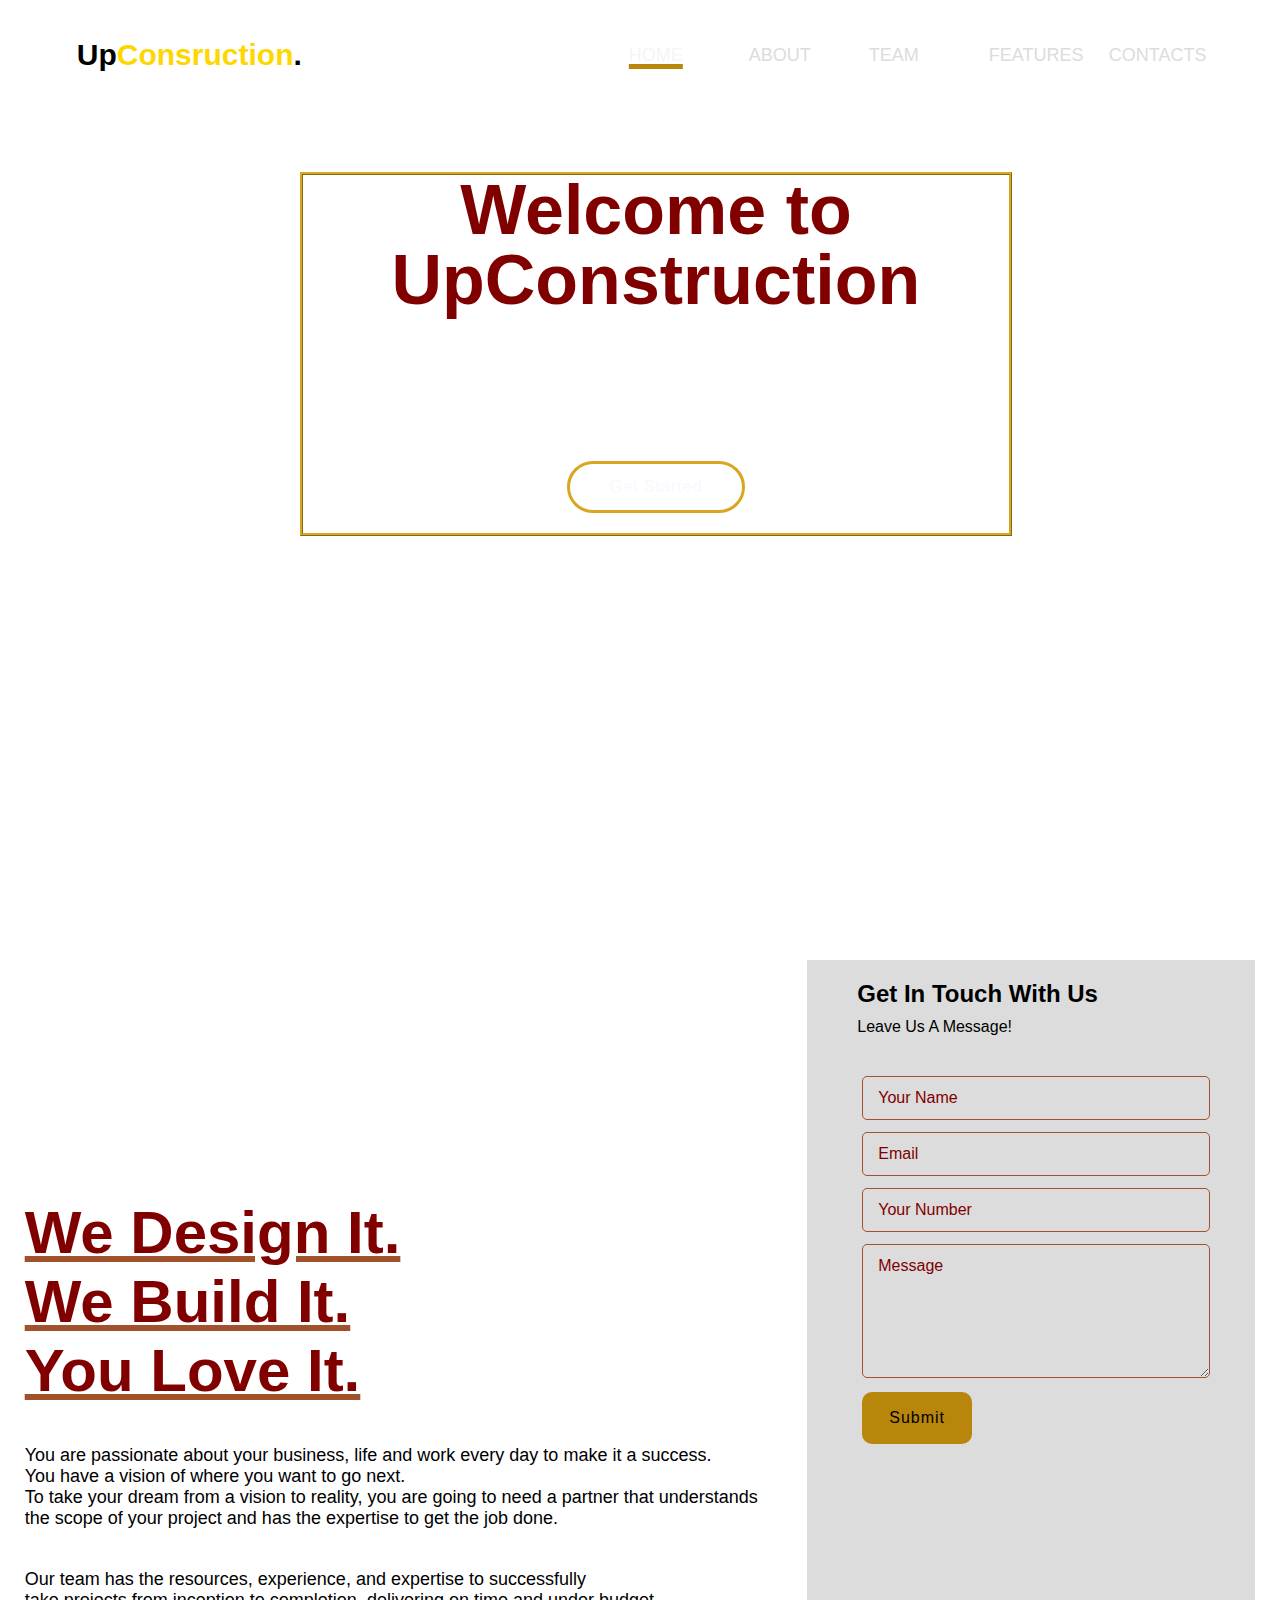
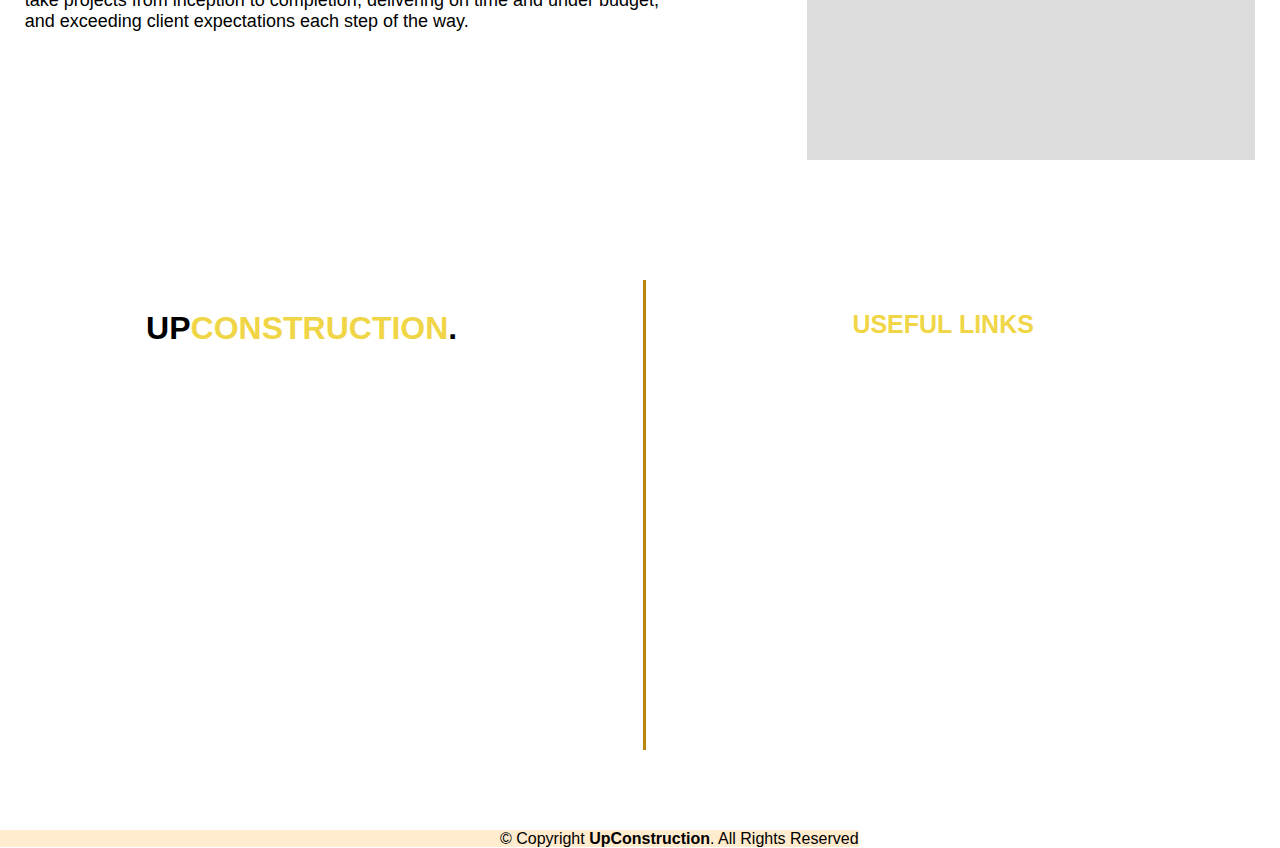
==== home/index.html @ b4a16b41 "Add files via upload" ====
<!DOCTYPE html>
<html lang="en">
<head>
    <meta charset="UTF-8">
    <meta name="viewport" content="width=device-width, initial-scale=1.0">
    <title>Construction</title>
    <link rel="stylesheet" href="style.css">
</head>
<body>
    <!--HOME-->
   <div class="navbar">
    
    <nav class="navigation">

      <h2 class="logo">Up<span class="const">Consruction</span><span class="dot">.</span></h2>

        <ul class="first">
            <li><a href="#" class="home">HOME</a></li>
            <li><a href="#">ABOUT</a></li>
            <li><a href="#">TEAM</a></li>
            <li><a href="#">FEATURES</a></li>
            <li><a href="#">CONTACTS</a></li>
        </ul>
    </nav>
    
    <div class="content">
         <h1 class="heading">Welcome to <br> UpConstruction</h1>
         <p class="p1">Our state-of-the-art construction facility brings your vision to life. <br>
             We build with integrity and vision.<br> 
             We are the one stop shop for all your building dreams. <br>
             Get started with our link below!
         </p>
         <a href="#" class="btn">Get Started</a>

    </div>

   </div>


   <!-- Get Started Section -->

   <div class="get_started" link>
    <div class="ms1">
        <h1 class="get_intouch">We Design It.<br> We Build It.<br>You Love It.</h1>
        <p class="para1">
            You are passionate about your business, life and work every day to make it a success. <br>
            You have a vision of where you want to go next. <br>
            To take your dream from a vision to reality, you are going to need a partner that understands<br>
             the scope of your project and has the expertise to get the job done.</p>

            <p class="para2">
                Our team has the resources, experience, and expertise to successfully <br>
                 take projects from inception to completion, delivering on time and under budget, <br>
                 and exceeding client expectations each step of the way.
            </p>
    </div>

    <div class="form1">
         <form action="" class="form">

            <h2 class="head2">Get In Touch With Us</h2>
            <p class="para3">Leave Us A Message!</p>

            <div class="form2">
             <div class="name">
                <input type="text" name="name" placeholder="Your Name" required>
             </div>

             <div class="email">
                <input type="email" name="email" placeholder="Email" required>
             </div>

             <div class="phone">
                <input type="tel" name="phone" placeholder="Your Number" required>
             </div>

             <div class="message">
                <textarea name="message" cols="22" rows="6" placeholder="Message" required></textarea>
             </div>
             <div class="submit">
                <button type="submit">Submit</button>
             </div>
            </div>
         </form>
    </div>
   </div>

    <!-- Contact Section -->
    <footer class="footer">
      
        <div class="contact_sec">
            <h3 class="one">UP<span class="last">CONSTRUCTION</span>.</h3>

            <p class="address">
                A108 Adam Street<br>
                Sunyani, Ghana.
            </p>

            <p class="address2">
               <strong>Phone</strong>: +233 5589 55488<br>
               <strong>Email</strong>: info@upconstruction.com
            </p>
        </div>
        <hr color="darkgoldenrod" width="3px">

        <div class="links">
            <h3 class="links1">Useful Links</h3>

            <ul class="second">
                <li><a href="#">Home</a></li>
                <li><a href="#">About us</a></li>
                <li><a href="#">Services</a></li>
                <li><a href="#">Terms of service</a></li>
                <li><a href="#">Privacy policy</a></li>
            </ul>
        </div>

    </footer>
    
    <!-- Copyright Section -->
    <div class="copy-right">
        
        <div class="copyright">
           &copy; Copyright <strong><span>UpConstruction</span></strong>. All Rights Reserved
        </div>
    </div>

    
</body>
</html>
---- home/style.css ----
* {
    margin: 0;
    padding: 0;
    box-sizing: border-box;
    font-family: Arial, Helvetica, sans-serif;
}

/* Home section*/

.navbar {
    height: 100vh;
    width: 100%;
    background-image: url(images/img\ 6.jpg);
    background-size: cover;
    background-position: center;
    position: relative;
    
}



nav {
    display: flex;
    align-items: center;
    justify-content: space-between;
    padding-left: 6%;
    padding-top: 3%;
    padding-right: 4%;
}

.first{
    display: flex;
    list-style-type: none;
    font-weight:normal;
}

.first li a {
    display: inline-block;
    align-items: center;
    justify-content: space-between;
    width: 120px;
    text-decoration: none;
    font-size: 18px;
    color:gainsboro;
}

.first li a:hover {
    color:sienna;
    transition: .4s ease;
}

.first .home {
    text-decoration: underline 5px;
    text-decoration-color:darkgoldenrod;
    color: whitesmoke;
}

.first .home:hover {
    color:gold;
}

.logo {
    font-size: 30px;
    cursor: pointer;
}
.dot{
    color: black;
    
}
.const {
    color: gold;
}

.content {
    display: inline-block;
    text-align: center;
    font-size: 25px;
    margin-top: 100px ;
    margin-left: 300px;
    border-style: ridge;
    border-color: goldenrod;
}

.heading {
    font-weight: bolder;
    line-height: 70px;
    font-size: 70px;
    color: maroon;
}

.p1 {
    color:white;
}

.btn{
    padding: 14px 40px;
    margin-top: 30px;
    margin-bottom: 20px;
    letter-spacing: 1px;
    display: inline-block;
    text-decoration: none;
    border: 3px solid goldenrod;
    border-radius: 50px;
    font-weight: 500;
    font-size: 16px;
    background-color: transparent;
    color: ghostwhite;
    transition: .5s ease;
}

.btn:hover {
    background-color: goldenrod;
}

/* Get Started section*/

.get_started {
    height: 100vh;
    width: 100%;
    background-color: white;
    display: flex;
    justify-content: space-around;
}

.ms1 {
    align-content: center;
    padding: 150px 0 0 0;
}

.get_intouch {
    font-weight: bold;
    font-size: 60px;
    text-decoration: underline sienna;
    padding-bottom: 20px;
    color: maroon;
}

.para1, .para2 {
    padding: 20px 0;
    font-size: 18px;
}

.form1 {
    background-color: gainsboro;
    padding-left: 50px;
    width: 35%;
    margin-top: 60px;
    margin-bottom: 40px;
}

.form {
    padding-top: 20px;
}

.head2 {
    padding-bottom: 10px;
}
.para3 {
    padding-bottom: 20px;
}

.form2 {
    padding-left: 20px;
    padding-right: 20px;
    padding-top: 20px;
    margin-right: 25px;
    margin-left: -15px;
    padding-bottom: 100px;
}

.form2 input {
    padding: 12px 15px;
    background-color: transparent;
    border: solid 1px sienna;
    border-radius: 5px;
    margin-bottom: 12px;
    width: 100%;
    height: 100%;
    outline: none;
    font-size: medium;
}
textarea {
    width: 100%;
    padding: 12px 15px;
    height: 100%;
    border: solid 1px sienna;
    border-radius: 5px;
    outline: none;
    background: transparent;
    font-size: medium;
}
 input::placeholder, textarea::placeholder {
    color: maroon;
}

button {
    background-color: darkgoldenrod;
    padding: 15px 25px;
    margin-top: 10px;
    border: 2px solid darkgoldenrod;
    border-radius: 10px;
    letter-spacing: 1px;
    font-size: medium;
    transition: 0.5s ease;
}

button:hover {
   background-color: transparent;
   cursor: pointer;
}

/* Contacts Section */

footer {
    height: 70vh;
    width: 100%;
    padding: 80px;
    margin-left: -20px;
    background-image: url(images/img\ 7.jpg);
    background-position: center;
    background-size: cover;
    justify-content: space-evenly;
    display: flex;
}

.links {
    padding: 20px 80px; 
    margin-left: -40px;
    margin-right: -100px;
    margin-bottom: 50px;
    text-align: center;

}

.links1 {
    padding: 10px;
    color: rgb(240, 214, 70);
    font-size: 25px;
    text-transform: uppercase;

}

.second {
    text-decoration: none;
    list-style-type: none;
    padding: 20px;
    padding-bottom: 60px;
}

.contact_sec {
    padding: 20px; 
    margin-left: -100px;
    margin-bottom: 50px;
   
}

.one {
    color: black;
    font-weight: bolder;
    font-size: xx-large;
    padding: 10px;
}

.last {
    color: rgb(240, 214, 70);
}

.address {
    padding: 20px;
    color: white;
    font-size: large;
}

.address2 {
    padding: 20px;
    color: white;
    font-size: large;
}

.second li a {
    display: block;
    justify-content: space-between;
    text-decoration: none;
    color: white;
    padding: 5px;
}

.second li a:hover {
    color: gold;
}


/* Copyright Section */

.copyright {
    display: inline;
    padding-left: 500px;
    background-color: blanchedalmond;
    color: black;
}
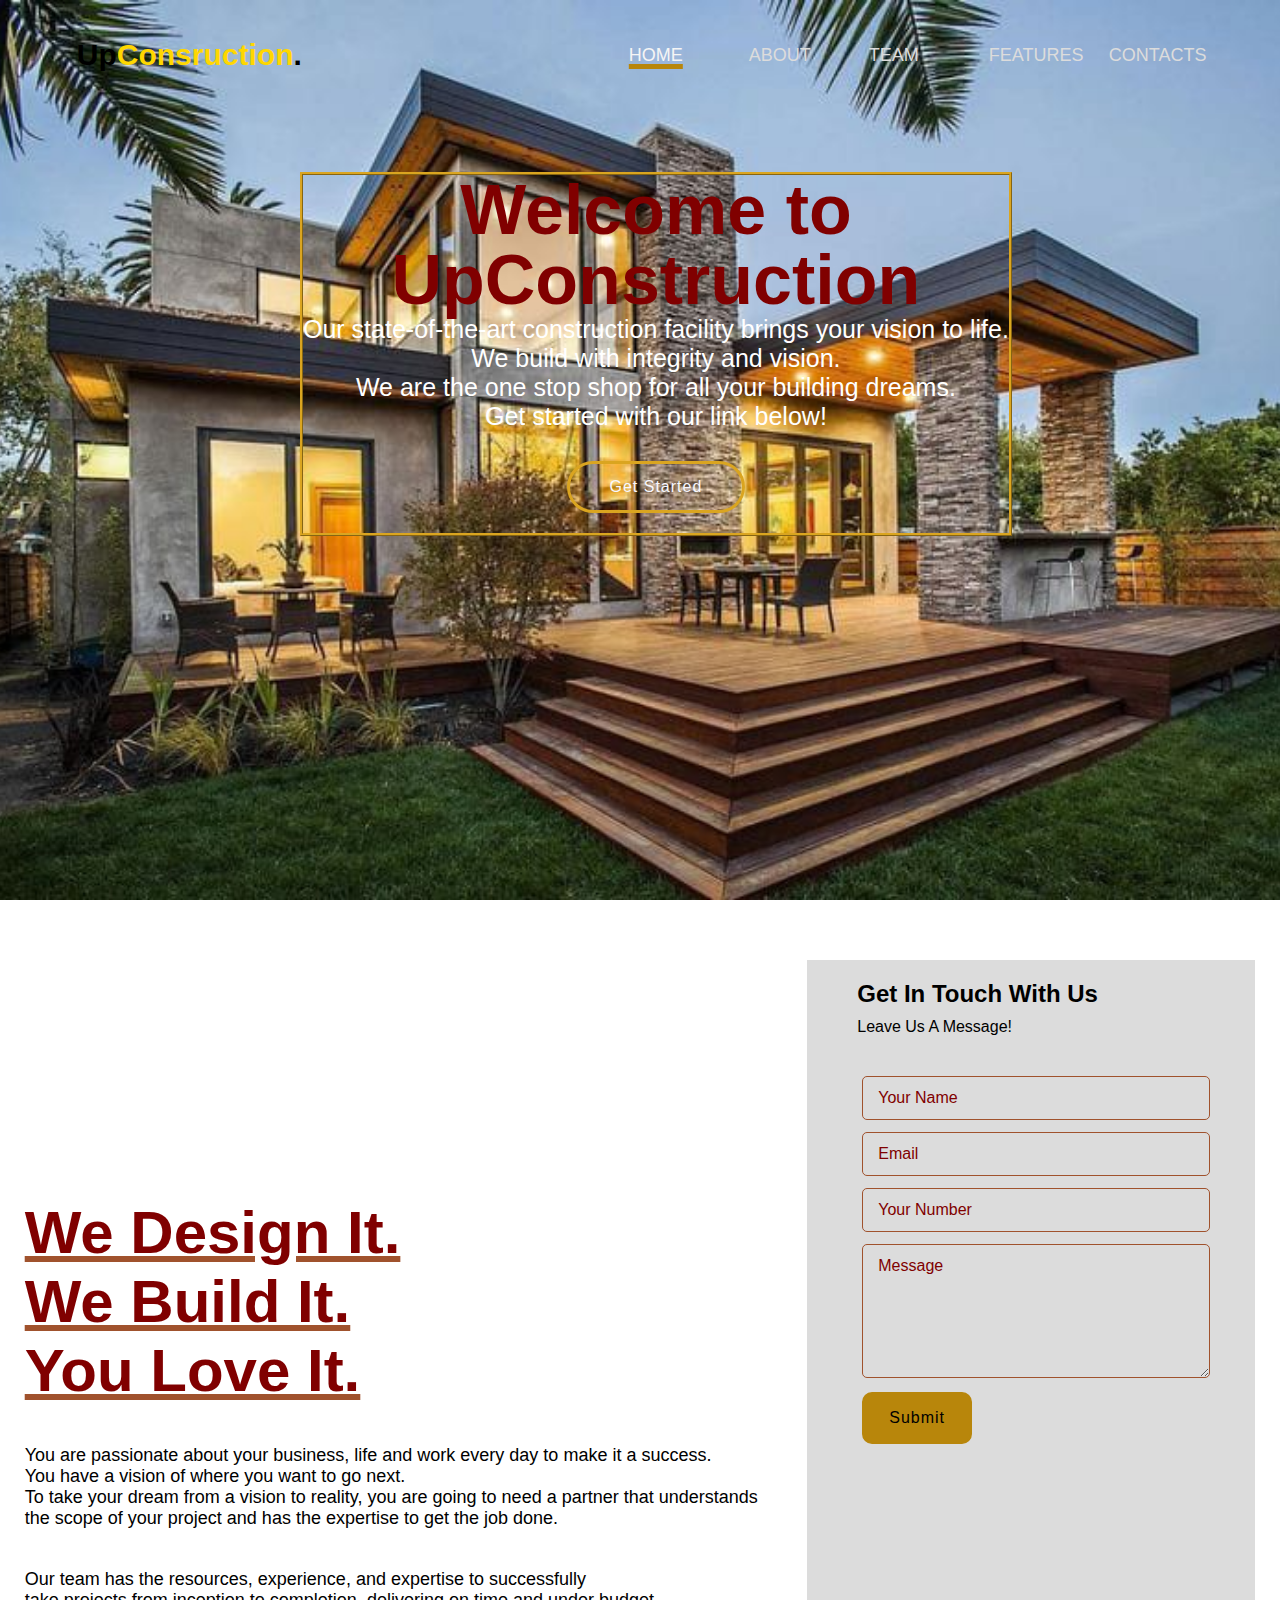
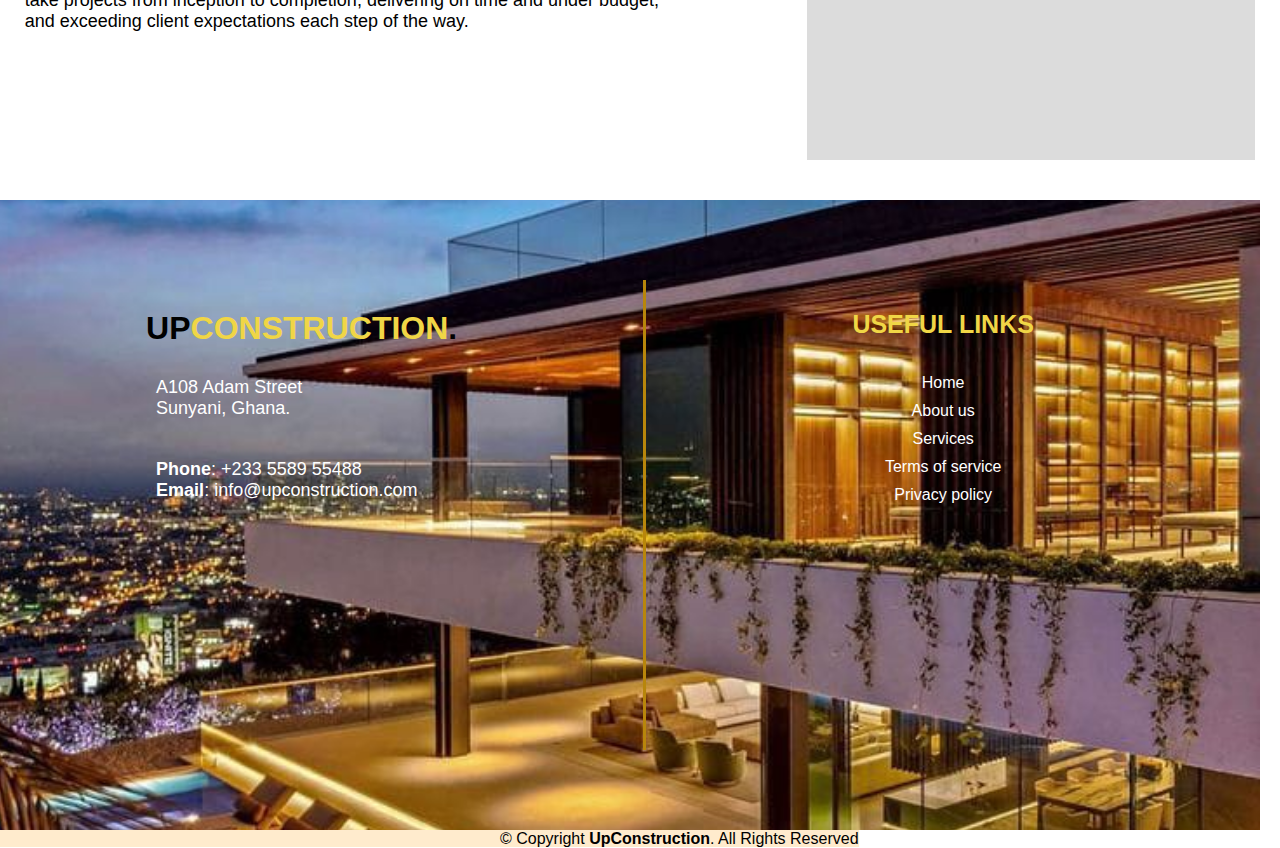
==== commit 2947f5b6: "Add files via upload" ====
--- a/home/index.html
+++ b/home/index.html
@@ -39,7 +39,7 @@
 
    <!-- Get Started Section -->
 
-   <div class="get_started" link>
+   <div class="get_started">
     <div class="ms1">
         <h1 class="get_intouch">We Design It.<br> We Build It.<br>You Love It.</h1>
         <p class="para1">
@@ -56,7 +56,7 @@
     </div>
 
     <div class="form1">
-         <form action="" class="form">
+         <form class="form">
 
             <h2 class="head2">Get In Touch With Us</h2>
             <p class="para3">Leave Us A Message!</p>
